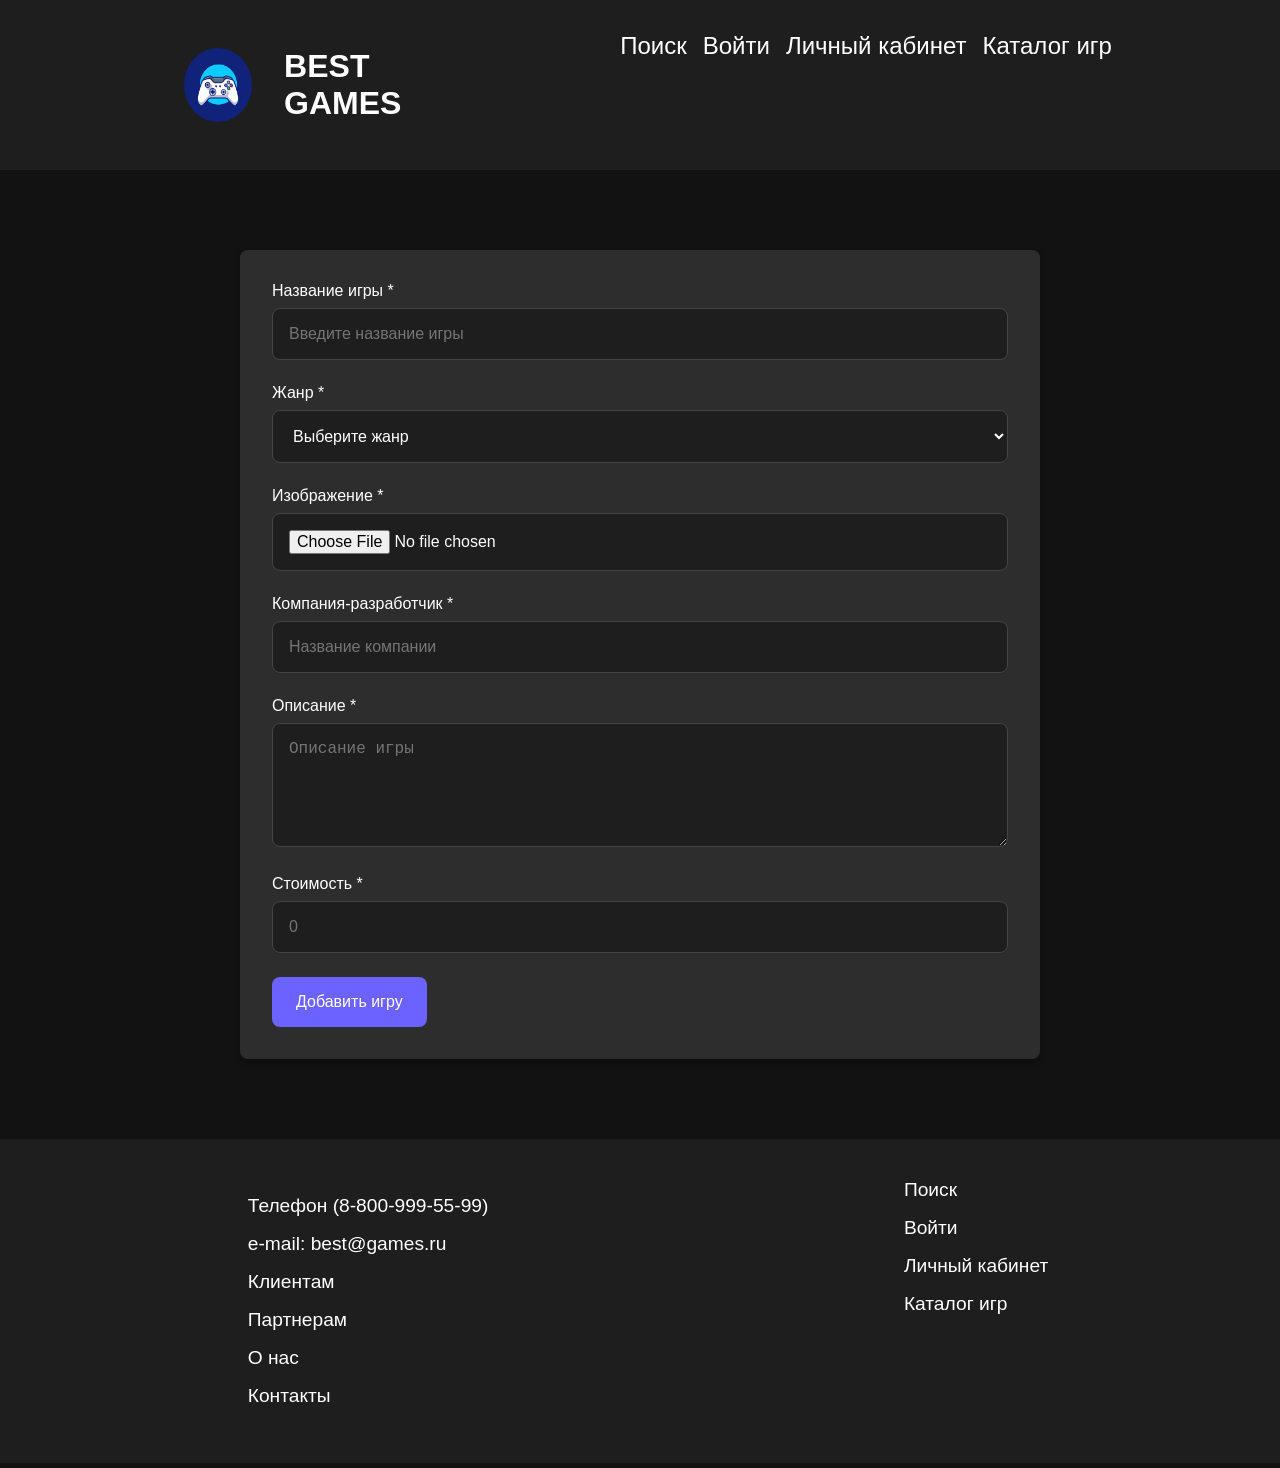
==== admin.html @ 7e45bc16 "ready" ====
<!DOCTYPE html>
<html lang="en">

<head>
    <meta charset="UTF-8">
    <meta name="viewport" content="width=device-width, initial-scale=1.0">
    <title>Document</title>
    <link rel="stylesheet" href="css/style.css">
</head>

<body>
    <div class="page-content">
        <div class="container">
            <header class="header">
                <div class="logo">
                    <img src="media/logo.jpg" alt="logo-image" class="logo-image">
                    <h1>BEST GAMES</h1>
                </div>
                <div class="nav">
                    <ul class="nav-list">
                        <li class="nav-item"><a href="index.html">Поиск</a></li>
                        <li class="nav-item"><a href="login.html">Войти</a></li>
                        <li class="nav-item"><a href="profile.html">Личный кабинет</a></li>
                        <li class="nav-item"><a href="catalog.html">Каталог игр</a></li>
                    </ul>
                </div>
            </header>
        </div>

        <main class="main">
            <div class="admin">
                <form class="admin__form">
                
                <div class="form-group">
                    <label for="gameName" class="form-label">Название игры *</label>
                    <input type="text" id="gameName" class="form-control" placeholder="Введите название игры" required>
                </div>
                
                <div class="form-group">
                    <label for="gameGenre" class="form-label">Жанр *</label>
                    <select id="gameGenre" class="form-control" required>
                        <option value="">Выберите жанр</option>
                        <option value="rpg">RPG</option>
                        <option value="action">Экшен</option>
                        <option value="strategy">Стратегия</option>
                        <option value="adventure">Приключения</option>
                        <option value="sports">Спортивные</option>
                    </select>
                </div>
                
                <div class="form-group">
                    <label for="gameImage" class="form-label">Изображение *</label>
                    <input type="file" id="gameImage" class="form-control" accept="image/*" required>
                </div>
                
                <div class="form-group">
                    <label for="gameDeveloper" class="form-label">Компания-разработчик *</label>
                    <input type="text" id="gameDeveloper" class="form-control" placeholder="Название компании" required>
                </div>
                
                <div class="form-group">
                    <label for="gameDescription" class="form-label">Описание *</label>
                    <textarea id="gameDescription" class="form-control" rows="5" placeholder="Описание игры" required></textarea>
                </div>
                
                <div class="form-group">
                    <label for="gamePrice" class="form-label">Стоимость *</label>
                    <input type="number" id="gamePrice" class="form-control" placeholder="0" min="0" step="0.01" required>
                </div>
                
                <button type="submit" class="btn btn--accent">Добавить игру</button>
            </form>
            </div>
        </main>
        <div class="container">
            <footer class="footer">
                <div class="info">
                    <ul class="info-list">
                        <li>Телефон (8-800-999-55-99)</li>
                        <li>e-mail: best@games.ru</li>
                        <li><a href="#">Клиентам</a></li>
                        <li><a href="#">Партнерам</a></li>
                        <li><a href="#">О нас</a></li>
                        <li><a href="#">Контакты</a></li>
                    </ul>
                </div>
                <div class="footer-nav">
                    <ul class="footer-nav-list">
                        <li class="nav-item"><a href="index.html">Поиск</a></li>
                        <li class="nav-item"><a href="login.html">Войти</a></li>
                        <li class="nav-item"><a href="profile.html">Личный кабинет</a></li>
                        <li class="nav-item"><a href="catalog.html">Каталог игр</a></li>
                    </ul>
                </div>
            </footer>
        </div>
    </div>
</body>

</html>
---- css/style.css ----
/* Базовый сброс */
*,
*::before,
*::after {
    box-sizing: border-box;
    padding: 0;
    margin: 0;
}

/* CSS переменные */
:root {
    /* Основные цвета */
    --primary-color: #6C63FF;
    --secondary-color: #4A44C4;
    --accent-color: #FF6584;
    --success-color: #4CAF50;
    
    /* Фоны */
    --bg-primary: #121212;
    --bg-secondary: #1E1E1E;
    --bg-card: #2D2D2D;
    --bg-overlay: rgba(0, 0, 0, 0.8);
    
    /* Текст */
    --text-primary: #FFFFFF;
    --text-secondary: #B0B0B0;
    --text-muted: #888888;
    
    /* Границы */
    --border-color: #444444;
    --border-radius: 8px;
    
    /* Тени */
    --shadow: 0 4px 6px rgba(0, 0, 0, 0.3);
    --shadow-hover: 0 8px 15px rgba(0, 0, 0, 0.4);
    
    /* Отступы */
    --spacing-xs: 0.5rem;
    --spacing-sm: 1rem;
    --spacing-md: 1.5rem;
    --spacing-lg: 2rem;
    --spacing-xl: 3rem;
}

/* Светлая тема */
.light-theme {
    --bg-primary: #FFFFFF;
    --bg-secondary: #F5F5F5;
    --bg-card: #FFFFFF;
    --bg-overlay: rgba(255, 255, 255, 0.9);
    
    --text-primary: #333333;
    --text-secondary: #666666;
    --text-muted: #888888;
    
    --border-color: #E0E0E0;
    --shadow: 0 2px 4px rgba(0, 0, 0, 0.1);
    --shadow-hover: 0 4px 8px rgba(0, 0, 0, 0.15);
}

/* Общие стили */
body {
    font-family: sans-serif;
    font-size: 1rem;
    background-color: var(--bg-primary);
    color: var(--text-primary);
}

a {
    text-decoration: none;
    color: var(--text-primary);
}

.page-content {
    display: grid;
    grid-template-columns: 1fr;
    grid-template-rows: auto 1fr auto;
    grid-template-areas:
        "header"
        "main"
        "footer";
    min-height: 100vh;
}

.container {
    margin: 0;
    padding: 0;
}

/* Хедер */
.header {
    grid-area: header;
    display: flex;
    flex-direction: row;
    background-color: var(--bg-secondary);
    justify-content: space-around;
    align-content: center;
    padding: var(--spacing-lg);
    color: var(--text-primary);
    gap: 5rem;
}

.logo {
    display: flex;
    flex-direction: row;
    max-width: 100px;
    padding: var(--spacing-sm);
}

.logo-image {
    width: 100%;
    border-radius: 50%;
}

.logo h1 {
    margin-left: 2rem;
}

.nav-list {
    display: flex;
    flex-direction: row;
    list-style: none;
    gap: var(--spacing-sm);
    color: var(--text-primary);
    font-size: 1.5rem;
}

.nav-list a {
    color: var(--text-primary);
    text-decoration: none;
}

/* Слайдер */
.slider {
    position: relative;
    max-width: 1000px;
    margin: var(--spacing-xl) auto;
    overflow: hidden;
    border-radius: var(--border-radius);
}

.slides-container {
    display: flex;
    transition: transform 0.5s ease;
}

.slide {
    min-width: 100%;
    position: relative;
}

.slide-image {
    width: 100%;
    height: 400px;
}

.slide-image img {
    width: 100%;
    height: 100%;
    object-fit: cover;
    display: block;
}

.slide-content {
    position: absolute;
    bottom: 0;
    left: 0;
    right: 0;
    padding: var(--spacing-lg);
    background: linear-gradient(transparent, rgba(0,0,0,0.8));
    color: white;
}

.slide-content h3 {
    font-size: 1.8rem;
    margin-bottom: var(--spacing-xs);
}

.slide-content .price {
    font-size: 1.5rem;
    color: var(--accent-color);
    margin-bottom: var(--spacing-sm);
}

.slider-indicators {
    position: absolute;
    bottom: 0;
    left: 50%;
    transform: translateX(-50%);
    display: flex;
    gap: var(--spacing-xs);
    z-index: 10;
}

.indicator {
    width: 12px;
    height: 12px;
    border-radius: 50%;
    background-color: rgba(255, 255, 255, 0.5);
    border: none;
    cursor: pointer;
    transition: background-color 0.3s ease;
}

.indicator.active {
    background-color: var(--primary-color);
}

/* Кнопки навигации слайдера */
.prev,
.next {
    cursor: pointer;
    position: absolute;
    top: 50%;
    transform: translateY(-50%);
    width: 50px;
    height: 50px;
    background-color: rgba(0, 0, 0, 0.5);
    color: white;
    border: none;
    border-radius: 50%;
    font-size: 24px;
    display: flex;
    align-items: center;
    justify-content: center;
    z-index: 10;
    transition: background-color 0.3s ease;
}

.prev:hover,
.next:hover {
    background-color: rgba(0, 0, 0, 0.8);
}

.prev {
    left: var(--spacing-md);
}

.next {
    right: var(--spacing-md);
}

/* Секции */
section {
    margin: var(--spacing-lg) 0;
    text-align: center;
}

/* Инфографика */
.infographic-grid {
    display: grid;
    grid-template-columns: repeat(auto-fit, minmax(200px, 1fr));
    justify-items: center;
    gap: var(--spacing-lg);
    margin: var(--spacing-xl) 0;
}

.infographic-card {
    max-width: 200px;
    background-color: var(--bg-card);
    color: var(--text-primary);
    border: 1px solid var(--border-color);
    border-radius: var(--border-radius);
}

.infographic-card-image {
    width: 100%;
}

.infographic-card-image img {
    width: 100%;
}

.infographic-card p {
    text-align: center;
    margin: var(--spacing-xs);
}

/* Популярные игры */
.popular-games {
    margin: 0 0 0 var(--spacing-lg);
}

.popular-games-grid {
    display: grid;
    grid-template-columns: repeat(auto-fit, minmax(250px, 1fr));
    justify-items: center;
    gap: var(--spacing-lg);
    margin: var(--spacing-xl) 0;
}

.game-card {
    max-width: 300px;
    background: var(--bg-card);
    margin: var(--spacing-sm) 0;
    text-align: center;
    border: 1px solid var(--border-color);
    border-radius: var(--border-radius);
}

.game-card-image {
    height: 70%;
}

.game-card-image img {
    width: 100%;
    height: 100%;
}

h4 {
    font-size: 1.6rem;
    margin: var(--spacing-xs);
}

.game-price {
    margin: var(--spacing-sm);
    color: var(--success-color);
    font-weight: bold;
    font-size: 1.1rem;
}

/* Кнопки */
.btn {
    text-decoration: none;
    padding: var(--spacing-sm) var(--spacing-md);
    color: var(--text-primary);
    border-radius: var(--border-radius);
    background-color: var(--primary-color);
    border: none;
    font-size: 1rem;
    font-weight: 500;
}

.btn-primary {
    background-color: var(--bg-card);
    color: var(--text-primary);
    font-size: 1.5rem;
}

/* Партнеры */
.partner-grid {
    display: grid;
    grid-template-columns: repeat(auto-fit, minmax(200px, 1fr));
    justify-items: center;
    gap: var(--spacing-lg);
    margin: var(--spacing-xl) 0;
}

.partner-logo {
    max-width: 100%;
    max-width: 200px;
    border: 1px solid transparent;
    border-radius: 50px;
    overflow: hidden;
}

.partner-logo img {
    width: 100%;
}

/* Футер */
.footer {
    grid-area: footer;
    display: flex;
    background-color: var(--bg-secondary);
    justify-content: space-around;
    align-content: center;
    padding: var(--spacing-lg);
    color: var(--text-primary);
}

.info-list {
    list-style: none;
    padding: var(--spacing-sm);
}

.info-list li {
    padding: var(--spacing-xs);
    font-size: 1.2rem;
}

.info-list a {
    text-decoration: none;
    color: var(--text-primary);
}

.footer-nav-list {
    list-style: none;
    color: var(--text-primary);
    font-size: 1.2rem;
}

.footer-nav-list li {
    padding: var(--spacing-xs);
}

h2 {
    color: var(--text-primary);
}

/* Формы */
.form-group {
    margin-bottom: var(--spacing-md);
}

.form-label {
    display: block;
    margin-bottom: var(--spacing-xs);
    font-weight: 500;
    color: var(--text-primary);
}

.form-control {
    width: 100%;
    padding: var(--spacing-sm);
    border: 1px solid var(--border-color);
    border-radius: var(--border-radius);
    background-color: var(--bg-secondary);
    color: var(--text-primary);
    font-size: 1rem;
}

.form-control:focus {
    outline: none;
    border-color: var(--primary-color);
}

.form-check {
    display: flex;
    align-items: center;
    gap: var(--spacing-xs);
}

.form-check-input {
    width: 18px;
    height: 18px;
}

/* Личный кабинет */
.profile {
    max-width: 1000px;
    margin: var(--spacing-xl) auto;
}

.profile__header {
    background-color: var(--bg-secondary);
    padding: var(--spacing-lg);
    border-radius: var(--border-radius);
    margin-bottom: var(--spacing-lg);
    box-shadow: var(--shadow);
}

.profile__info-grid {
    display: grid;
    grid-template-columns: repeat(auto-fit, minmax(200px, 1fr));
    gap: var(--spacing-md);
}

.profile__section {
    background-color: var(--bg-card);
    padding: var(--spacing-lg);
    border-radius: var(--border-radius);
    margin-bottom: var(--spacing-lg);
    box-shadow: var(--shadow);
}

.profile__section-title {
    font-size: 1.25rem;
    margin-bottom: var(--spacing-md);
    padding-bottom: var(--spacing-xs);
    border-bottom: 2px solid var(--primary-color);
}

.purchase-history {
    width: 100%;
    border-collapse: collapse;
}

.purchase-history th,
.purchase-history td {
    padding: var(--spacing-sm);
    text-align: left;
    border-bottom: 1px solid var(--border-color);
}

.purchase-history th {
    background-color: var(--bg-secondary);
    font-weight: 600;
}

.settings__option {
    display: flex;
    justify-content: space-between;
    align-items: center;
    padding: var(--spacing-sm) 0;
    border-bottom: 1px solid var(--border-color);
}

.theme-switch {
    display: flex;
    align-items: center;
    gap: var(--spacing-sm);
}

.switch {
    position: relative;
    display: inline-block;
    width: 60px;
    height: 34px;
}

.switch input {
    opacity: 0;
    width: 0;
    height: 0;
}

.slider-round {
    position: absolute;
    cursor: pointer;
    top: 0;
    left: 0;
    right: 0;
    bottom: 0;
    background-color: var(--text-muted);
    transition: .4s;
    border-radius: 34px;
}

.slider-round:before {
    position: absolute;
    content: "";
    height: 26px;
    width: 26px;
    left: 4px;
    bottom: 4px;
    background-color: var(--text-primary);
    transition: .4s;
    border-radius: 50%;
}

input:checked + .slider-round {
    background-color: var(--primary-color);
}

input:checked + .slider-round:before {
    transform: translateX(26px);
}

/* Каталог */
.catalog__filter-toggle {
    display: none;
}

.catalog__layout {
    display: grid;
    grid-template-columns: 250px 1fr;
    gap: var(--spacing-lg);
}

.filters {
    background-color: var(--bg-card);
    padding: var(--spacing-lg);
    border-radius: var(--border-radius);
    box-shadow: var(--shadow);
}

.filter__group {
    margin-bottom: var(--spacing-md);
}

.filter__title {
    font-size: 1.125rem;
    margin-bottom: var(--spacing-sm);
}

.filter__options {
    list-style: none;
}

.filter__option {
    padding: var(--spacing-xs) 0;
}

.filter__checkbox {
    display: flex;
    align-items: center;
    gap: var(--spacing-xs);
    cursor: pointer;
}

/* Админ панель */
.admin {
    max-width: 800px;
    margin: var(--spacing-xl) auto;
}

.admin__form {
    background-color: var(--bg-card);
    padding: var(--spacing-lg);
    border-radius: var(--border-radius);
    box-shadow: var(--shadow);
}

.form-row {
    display: grid;
    grid-template-columns: 1fr 1fr;
    gap: var(--spacing-md);
}

/* Быстрый поиск */
.quick-search {
    background-color: var(--bg-secondary);
    padding: var(--spacing-lg);
    border-radius: var(--border-radius);
    margin: var(--spacing-xl) 0;
    box-shadow: var(--shadow);
}

.quick-search__title {
    text-align: center;
    margin-bottom: var(--spacing-md);
}

.search-form {
    display: flex;
    gap: var(--spacing-sm);
    max-width: 600px;
    margin: 0 auto;
}

.search-form__input {
    flex: 1;
}

/* Страница игры */
.main {
    padding: var(--spacing-lg);
}

.about-game {
    display: flex;
    gap: var(--spacing-lg);
    margin: var(--spacing-lg) 0;
}

.game-image {
    width: 300px;
}

.game-image img {
    width: 100%;
    border-radius: var(--border-radius);
}

.description {
    flex: 1;
}

.description p {
    line-height: 1.5;
}

/* Адаптивность */

/* Планшет (768px) */
@media (max-width: 768px) {
    /* Структурное изменение 1: Хедер в колонку */
    .header {
        flex-direction: column;
        text-align: center;
        gap: var(--spacing-md);
    }
    
    /* Структурное изменение 2: Навигация вертикальная */
    .nav-list {
        flex-direction: column;
    }
    
    /* Структурное изменение 3: Каталог в одну колонку */
    .catalog__layout {
        grid-template-columns: 1fr;
    }
    
    .filters {
        display: none;
    }
    
    .catalog__filter-toggle {
        display: block;
    }
    
    /* Структурное изменение 4: Страница игры в колонку */
    .about-game {
        flex-direction: column;
    }
    
    .game-image {
        width: 100%;
        max-width: 400px;
    }
}

/* Мобильные (480px) */
@media (max-width: 480px) {
    /* Структурное изменение 1: Логотип меньше */
    .logo h1 {
        font-size: 1.2rem;
        margin-left: var(--spacing-sm);
    }
    
    /* Структурное изменение 2: Карточки в одну колонку */
    .infographic-grid,
    .popular-games-grid,
    .partner-grid {
        grid-template-columns: 1fr;
    }
    
    /* Структурное изменение 3: Поиск в колонку */
    .search-form {
        flex-direction: column;
    }
    
    /* Структурное изменение 4: Футер в колонку */
    .footer {
        flex-direction: column;
        text-align: center;
    }
}
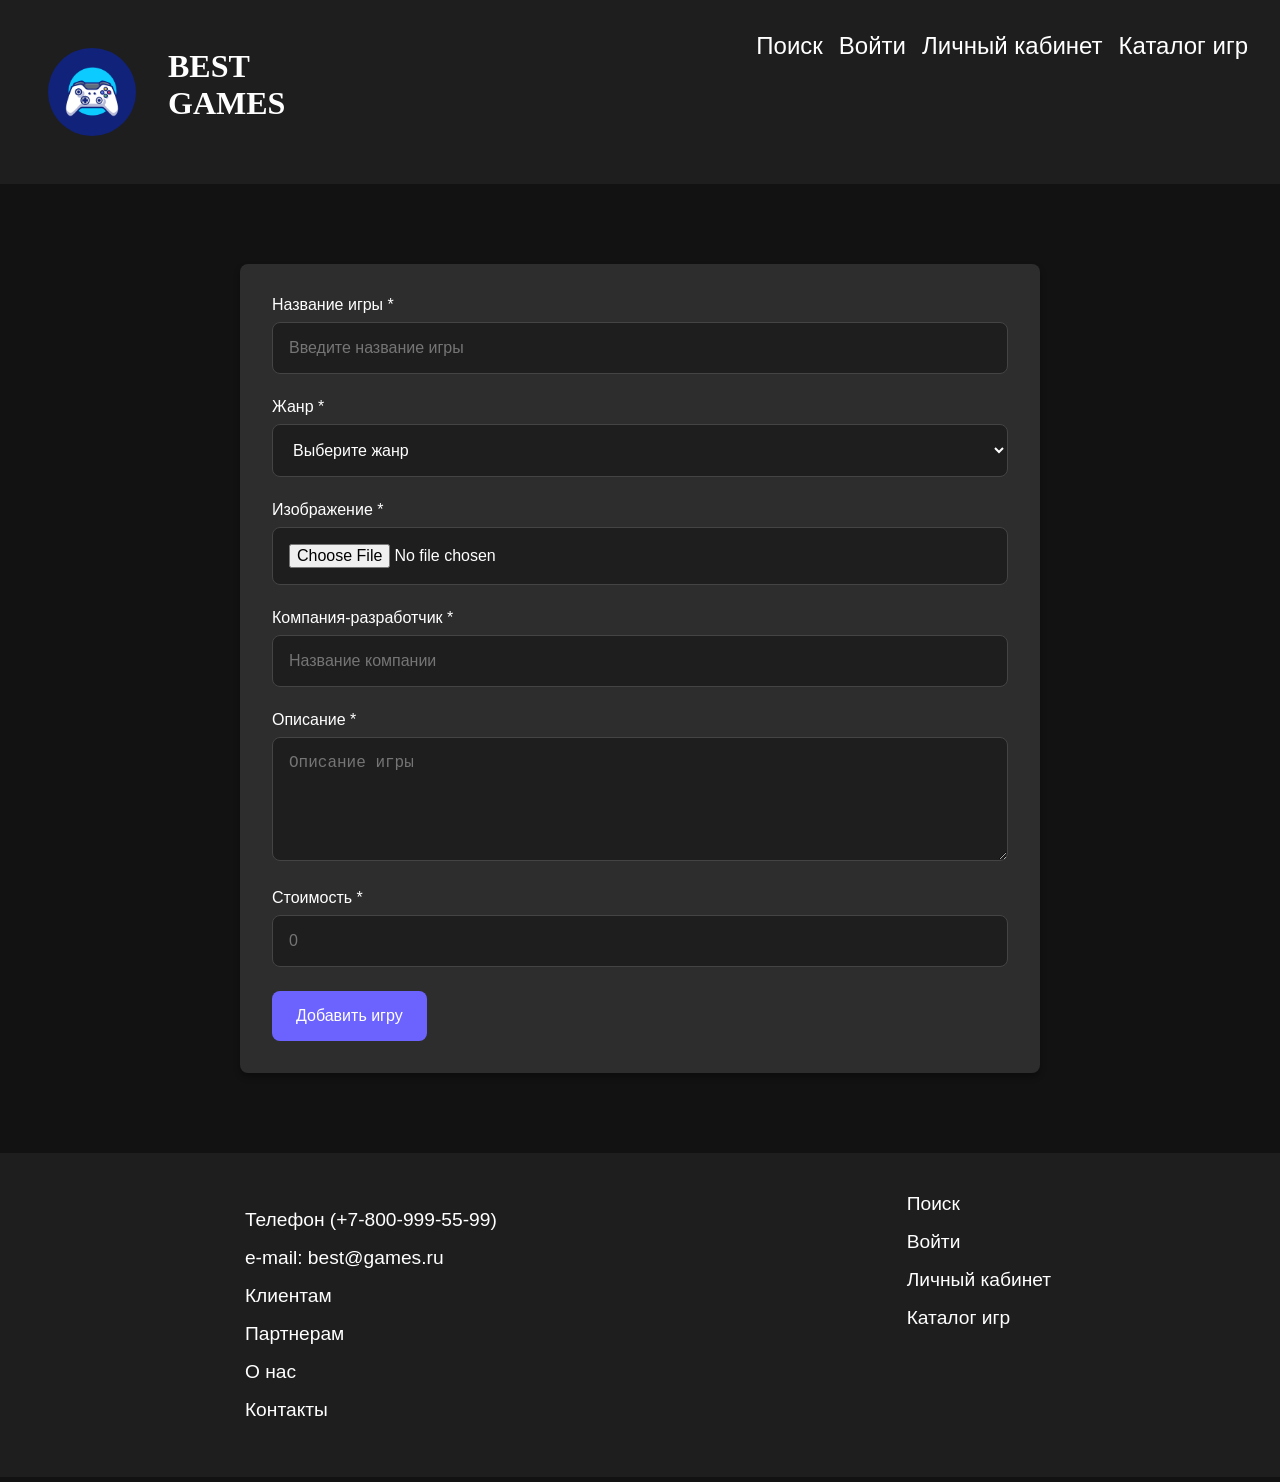
==== commit fb2aa94f: "." ====
--- a/admin.html
+++ b/admin.html
@@ -14,11 +14,18 @@
             <header class="header">
                 <div class="logo">
                     <img src="media/logo.jpg" alt="logo-image" class="logo-image">
-                    <h1>BEST GAMES</h1>
+                    <h1><a href="index.html">BEST GAMES</a></h1>
                 </div>
+
+                <button class="burger-menu">
+                    <span class="burger-line"></span>
+                    <span class="burger-line"></span>
+                    <span class="burger-line"></span>
+                </button>
+
                 <div class="nav">
                     <ul class="nav-list">
-                        <li class="nav-item"><a href="index.html">Поиск</a></li>
+                        <li class="nav-item"><a href="index.html#search">Поиск</a></li>
                         <li class="nav-item"><a href="login.html">Войти</a></li>
                         <li class="nav-item"><a href="profile.html">Личный кабинет</a></li>
                         <li class="nav-item"><a href="catalog.html">Каталог игр</a></li>
@@ -30,53 +37,57 @@
         <main class="main">
             <div class="admin">
                 <form class="admin__form">
-                
-                <div class="form-group">
-                    <label for="gameName" class="form-label">Название игры *</label>
-                    <input type="text" id="gameName" class="form-control" placeholder="Введите название игры" required>
-                </div>
-                
-                <div class="form-group">
-                    <label for="gameGenre" class="form-label">Жанр *</label>
-                    <select id="gameGenre" class="form-control" required>
-                        <option value="">Выберите жанр</option>
-                        <option value="rpg">RPG</option>
-                        <option value="action">Экшен</option>
-                        <option value="strategy">Стратегия</option>
-                        <option value="adventure">Приключения</option>
-                        <option value="sports">Спортивные</option>
-                    </select>
-                </div>
-                
-                <div class="form-group">
-                    <label for="gameImage" class="form-label">Изображение *</label>
-                    <input type="file" id="gameImage" class="form-control" accept="image/*" required>
-                </div>
-                
-                <div class="form-group">
-                    <label for="gameDeveloper" class="form-label">Компания-разработчик *</label>
-                    <input type="text" id="gameDeveloper" class="form-control" placeholder="Название компании" required>
-                </div>
-                
-                <div class="form-group">
-                    <label for="gameDescription" class="form-label">Описание *</label>
-                    <textarea id="gameDescription" class="form-control" rows="5" placeholder="Описание игры" required></textarea>
-                </div>
-                
-                <div class="form-group">
-                    <label for="gamePrice" class="form-label">Стоимость *</label>
-                    <input type="number" id="gamePrice" class="form-control" placeholder="0" min="0" step="0.01" required>
-                </div>
-                
-                <button type="submit" class="btn btn--accent">Добавить игру</button>
-            </form>
+
+                    <div class="form-group">
+                        <label for="gameName" class="form-label">Название игры *</label>
+                        <input type="text" id="gameName" class="form-control" placeholder="Введите название игры"
+                            required>
+                    </div>
+
+                    <div class="form-group">
+                        <label for="gameGenre" class="form-label">Жанр *</label>
+                        <select id="gameGenre" class="form-control" required>
+                            <option value="">Выберите жанр</option>
+                            <option value="rpg">RPG</option>
+                            <option value="action">Экшен</option>
+                            <option value="strategy">Стратегия</option>
+                            <option value="adventure">Приключения</option>
+                            <option value="sports">Спортивные</option>
+                        </select>
+                    </div>
+
+                    <div class="form-group">
+                        <label for="gameImage" class="form-label">Изображение *</label>
+                        <input type="file" id="gameImage" class="form-control" accept="image/*" required>
+                    </div>
+
+                    <div class="form-group">
+                        <label for="gameDeveloper" class="form-label">Компания-разработчик *</label>
+                        <input type="text" id="gameDeveloper" class="form-control" placeholder="Название компании"
+                            required>
+                    </div>
+
+                    <div class="form-group">
+                        <label for="gameDescription" class="form-label">Описание *</label>
+                        <textarea id="gameDescription" class="form-control" rows="5" placeholder="Описание игры"
+                            required></textarea>
+                    </div>
+
+                    <div class="form-group">
+                        <label for="gamePrice" class="form-label">Стоимость *</label>
+                        <input type="number" id="gamePrice" class="form-control" placeholder="0" min="0" step="0.01"
+                            required>
+                    </div>
+
+                    <button type="submit" class="btn btn--accent">Добавить игру</button>
+                </form>
             </div>
         </main>
         <div class="container">
             <footer class="footer">
                 <div class="info">
                     <ul class="info-list">
-                        <li>Телефон (8-800-999-55-99)</li>
+                        <li>Телефон (+7-800-999-55-99)</li>
                         <li>e-mail: best@games.ru</li>
                         <li><a href="#">Клиентам</a></li>
                         <li><a href="#">Партнерам</a></li>
--- a/css/style.css
+++ b/css/style.css
@@ -5,6 +5,12 @@
     box-sizing: border-box;
     padding: 0;
     margin: 0;
+}
+
+@font-face{
+     
+    font-family: 'MTSans-Bold';
+    src:url('fonts/MTSans-Bold.ttf');
 }
 
 /* CSS переменные */
@@ -93,7 +99,7 @@
     display: flex;
     flex-direction: row;
     background-color: var(--bg-secondary);
-    justify-content: space-around;
+    justify-content: space-between;
     align-content: center;
     padding: var(--spacing-lg);
     color: var(--text-primary);
@@ -103,7 +109,7 @@
 .logo {
     display: flex;
     flex-direction: row;
-    max-width: 100px;
+    width: 120px;
     padding: var(--spacing-sm);
 }
 
@@ -114,6 +120,7 @@
 
 .logo h1 {
     margin-left: 2rem;
+    font-family: "MTSans-Bold";
 }
 
 .nav-list {
@@ -296,6 +303,7 @@
     text-align: center;
     border: 1px solid var(--border-color);
     border-radius: var(--border-radius);
+    padding-bottom: var(--spacing-lg);
 }
 
 .game-card-image {
@@ -316,7 +324,8 @@
     margin: var(--spacing-sm);
     color: var(--success-color);
     font-weight: bold;
-    font-size: 1.1rem;
+    font-size: 1.5rem;
+    margin-bottom: var(--spacing-md);
 }
 
 /* Кнопки */
@@ -332,7 +341,7 @@
 }
 
 .btn-primary {
-    background-color: var(--bg-card);
+    background-color: var(--primary-color);
     color: var(--text-primary);
     font-size: 1.5rem;
 }
@@ -556,6 +565,7 @@
     display: grid;
     grid-template-columns: 250px 1fr;
     gap: var(--spacing-lg);
+    align-items: start; /* Важно: выравнивание по верху */
 }
 
 .filters {
@@ -563,6 +573,9 @@
     padding: var(--spacing-lg);
     border-radius: var(--border-radius);
     box-shadow: var(--shadow);
+    height: fit-content; /* Занимает только нужную высоту */
+    position: sticky; /* Можно закрепить при скролле */
+    top: var(--spacing-lg); /* Отступ сверху при закреплении */
 }
 
 .filter__group {
@@ -588,7 +601,6 @@
     gap: var(--spacing-xs);
     cursor: pointer;
 }
-
 /* Админ панель */
 .admin {
     max-width: 800px;
@@ -661,23 +673,79 @@
     line-height: 1.5;
 }
 
+
 /* Адаптивность */
-
-/* Планшет (768px) */
+/* Общие медиа-запросы для мобильных */
 @media (max-width: 768px) {
-    /* Структурное изменение 1: Хедер в колонку */
+    /* Хедер и навигация для планшета и мобильных */
     .header {
+        position: relative;
+        flex-direction: row;
+        justify-content: space-between;
+        align-items: center;
+        padding: var(--spacing-sm) var(--spacing-md);
+    }
+    
+    .logo {
+        max-width: 90px;
+    }
+    
+    .logo h1 {
+        margin-left: var(--spacing-sm);
+        font-size: 1.4rem;
+    }
+    
+    /* Бургер-меню */
+    .burger-menu {
+        display: flex;
         flex-direction: column;
-        text-align: center;
-        gap: var(--spacing-md);
-    }
-    
-    /* Структурное изменение 2: Навигация вертикальная */
+        justify-content: space-between;
+        width: 30px;
+        height: 21px;
+        background: none;
+        border: none;
+        cursor: pointer;
+    }
+    
+    .burger-line {
+        width: 100%;
+        height: 3px;
+        background-color: var(--text-primary);
+        border-radius: 3px;
+        transition: 0.3s;
+    }
+    
+    .burger-menu.active .burger-line:nth-child(1) {
+        transform: rotate(45deg) translate(5px, 5px);
+    }
+    
+    .burger-menu.active .burger-line:nth-child(2) {
+        opacity: 0;
+    }
+    
+    .burger-menu.active .burger-line:nth-child(3) {
+        transform: rotate(-45deg) translate(7px, -6px);
+    }
+    
+    /* Меню навигации */
     .nav-list {
+        display: none;
+        position: absolute;
+        top: 100%;
+        left: 0;
+        right: 0;
+        background-color: var(--bg-secondary);
         flex-direction: column;
-    }
-    
-    /* Структурное изменение 3: Каталог в одну колонку */
+        padding: var(--spacing-md);
+        z-index: 100;
+        box-shadow: var(--shadow);
+    }
+    
+    .nav-list.active {
+        display: flex;
+    }
+    
+    /* Структурные изменения для каталога */
     .catalog__layout {
         grid-template-columns: 1fr;
     }
@@ -690,7 +758,7 @@
         display: block;
     }
     
-    /* Структурное изменение 4: Страница игры в колонку */
+    /* Страница игры */
     .about-game {
         flex-direction: column;
     }
@@ -699,32 +767,53 @@
         width: 100%;
         max-width: 400px;
     }
-}
-
-/* Мобильные (480px) */
-@media (max-width: 480px) {
-    /* Структурное изменение 1: Логотип меньше */
-    .logo h1 {
-        font-size: 1.2rem;
-        margin-left: var(--spacing-sm);
-    }
-    
-    /* Структурное изменение 2: Карточки в одну колонку */
+    
+    /* Форма поиска */
+    .search-form {
+        flex-direction: column;
+    }
+    
+    /* Карточки в одну колонку */
     .infographic-grid,
     .popular-games-grid,
     .partner-grid {
         grid-template-columns: 1fr;
     }
-    
-    /* Структурное изменение 3: Поиск в колонку */
-    .search-form {
-        flex-direction: column;
-    }
-    
-    /* Структурное изменение 4: Футер в колонку */
+}
+
+/* Только для мобильных (до 480px) */
+@media (max-width: 480px) {
+    /* Уменьшенный логотип */
+    .logo {
+        max-width: 80px;
+    }
+    
+    .logo h1 {
+        font-size: 1.2rem;
+        margin-left: var(--spacing-xs);
+    }
+    
+    /* Уменьшенный бургер-меню */
+    .burger-menu {
+        width: 25px;
+        height: 18px;
+    }
+    
+    /* Футер в колонку */
     .footer {
         flex-direction: column;
         text-align: center;
-    }
-}
-
+        gap: var(--spacing-md);
+    }
+}
+
+/* Десктоп (769px и больше) - скрыть бургер, показать меню */
+@media (min-width: 769px) {
+    .burger-menu {
+        display: none;
+    }
+    
+    .nav-list {
+        display: flex !important;
+    }
+}
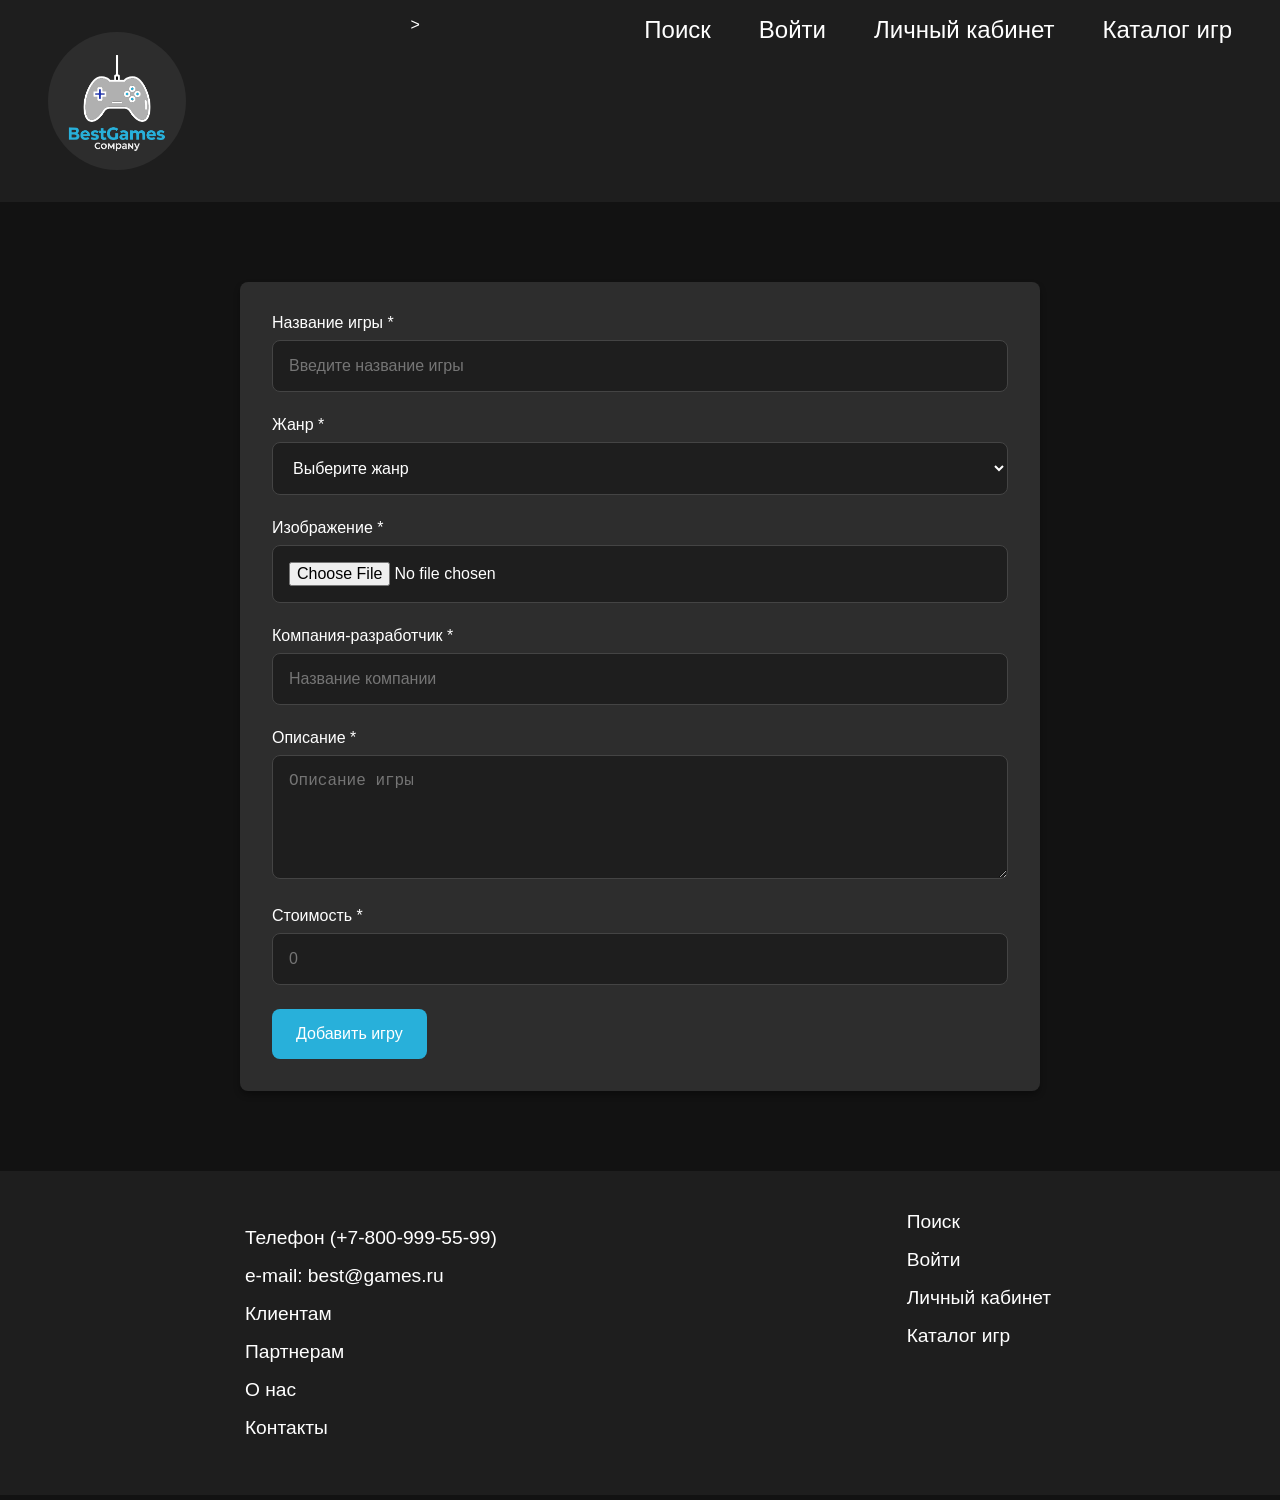
==== commit 65ee37bd: "." ====
--- a/admin.html
+++ b/admin.html
@@ -13,9 +13,8 @@
         <div class="container">
             <header class="header">
                 <div class="logo">
-                    <img src="media/logo.jpg" alt="logo-image" class="logo-image">
-                    <h1><a href="index.html">BEST GAMES</a></h1>
-                </div>
+                    <img src="media/export48_dark (1).svg" alt="logo-image" class="logo-image">
+                </div>>
 
                 <button class="burger-menu">
                     <span class="burger-line"></span>
--- a/css/style.css
+++ b/css/style.css
@@ -7,17 +7,17 @@
     margin: 0;
 }
 
-@font-face{
-     
-    font-family: 'MTSans-Bold';
-    src:url('fonts/MTSans-Bold.ttf');
-}
+@font-face {
+    font-family: "My";
+    src: url("../fonts/MTSans-Bold.ttf");
+}
+
 
 /* CSS переменные */
 :root {
     /* Основные цвета */
-    --primary-color: #6C63FF;
-    --secondary-color: #4A44C4;
+    --primary-color: #28b0da;
+    --secondary-color: #1e34b3;
     --accent-color: #FF6584;
     --success-color: #4CAF50;
     
@@ -101,16 +101,17 @@
     background-color: var(--bg-secondary);
     justify-content: space-between;
     align-content: center;
-    padding: var(--spacing-lg);
-    color: var(--text-primary);
-    gap: 5rem;
+    padding: var(--spacing-sm) var(--spacing-lg);
+    color: var(--text-primary);
 }
 
 .logo {
     display: flex;
     flex-direction: row;
-    width: 120px;
+    align-items: center;
+    width: 170px;
     padding: var(--spacing-sm);
+    gap: var(--spacing-sm);
 }
 
 .logo-image {
@@ -120,7 +121,8 @@
 
 .logo h1 {
     margin-left: 2rem;
-    font-family: "MTSans-Bold";
+    font-family: "My";
+    /* white-space: nowrap; */
 }
 
 .nav-list {
@@ -135,8 +137,14 @@
 .nav-list a {
     color: var(--text-primary);
     text-decoration: none;
-}
-
+    border-radius: var(--border-radius);
+    padding: var(--spacing-xs) var(--spacing-sm);
+}
+
+.nav-list a:hover {
+    color: var(--secondary-color);
+    background-color: var(--bg-card);
+}
 /* Слайдер */
 .slider {
     position: relative;
@@ -270,6 +278,12 @@
     border-radius: var(--border-radius);
 }
 
+.infographic-card:hover {
+    transform: translateY(-5px);
+    box-shadow: var(--shadow-hover);
+    border-color: var(--secondary-color);
+}
+
 .infographic-card-image {
     width: 100%;
 }
@@ -306,6 +320,12 @@
     padding-bottom: var(--spacing-lg);
 }
 
+.game-card:hover {
+    transform: translateY(-5px);
+    box-shadow: var(--shadow-hover);
+    border-color: var(--secondary-color);
+}
+
 .game-card-image {
     height: 70%;
 }
@@ -313,6 +333,7 @@
 .game-card-image img {
     width: 100%;
     height: 100%;
+    object-fit: cover;
 }
 
 h4 {
@@ -688,6 +709,7 @@
     
     .logo {
         max-width: 90px;
+        flex: 0 1 auto;
     }
     
     .logo h1 {
@@ -705,6 +727,8 @@
         background: none;
         border: none;
         cursor: pointer;
+        margin-left: auto;
+        flex-shrink: 0;
     }
     
     .burger-line {
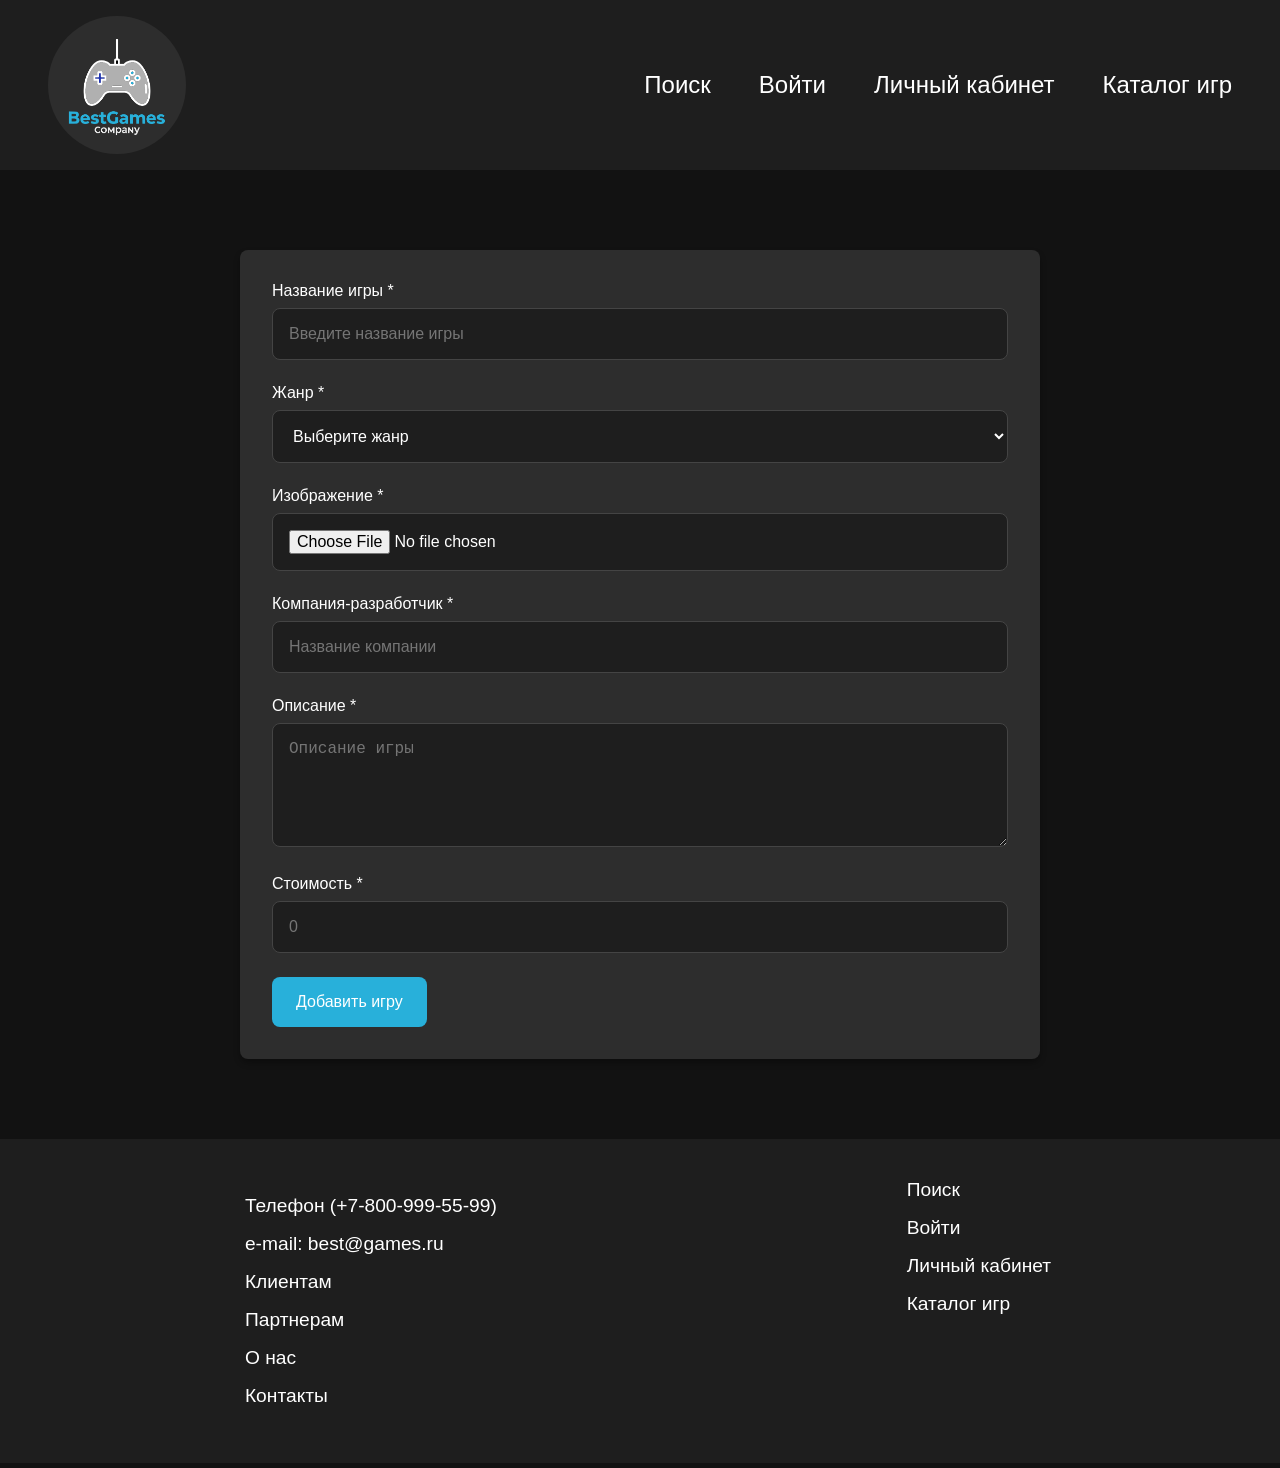
==== commit 33e1151d: "." ====
--- a/admin.html
+++ b/admin.html
@@ -14,7 +14,7 @@
             <header class="header">
                 <div class="logo">
                     <img src="media/export48_dark (1).svg" alt="logo-image" class="logo-image">
-                </div>>
+                </div>
 
                 <button class="burger-menu">
                     <span class="burger-line"></span>
--- a/css/style.css
+++ b/css/style.css
@@ -101,7 +101,7 @@
     background-color: var(--bg-secondary);
     justify-content: space-between;
     align-content: center;
-    padding: var(--spacing-sm) var(--spacing-lg);
+    padding: 0 var(--spacing-lg);
     color: var(--text-primary);
 }
 
@@ -125,9 +125,15 @@
     /* white-space: nowrap; */
 }
 
+.nav {
+    display: flex;
+    flex-direction: row;
+    align-items: center;
+}
 .nav-list {
     display: flex;
     flex-direction: row;
+    align-items: center;
     list-style: none;
     gap: var(--spacing-sm);
     color: var(--text-primary);
